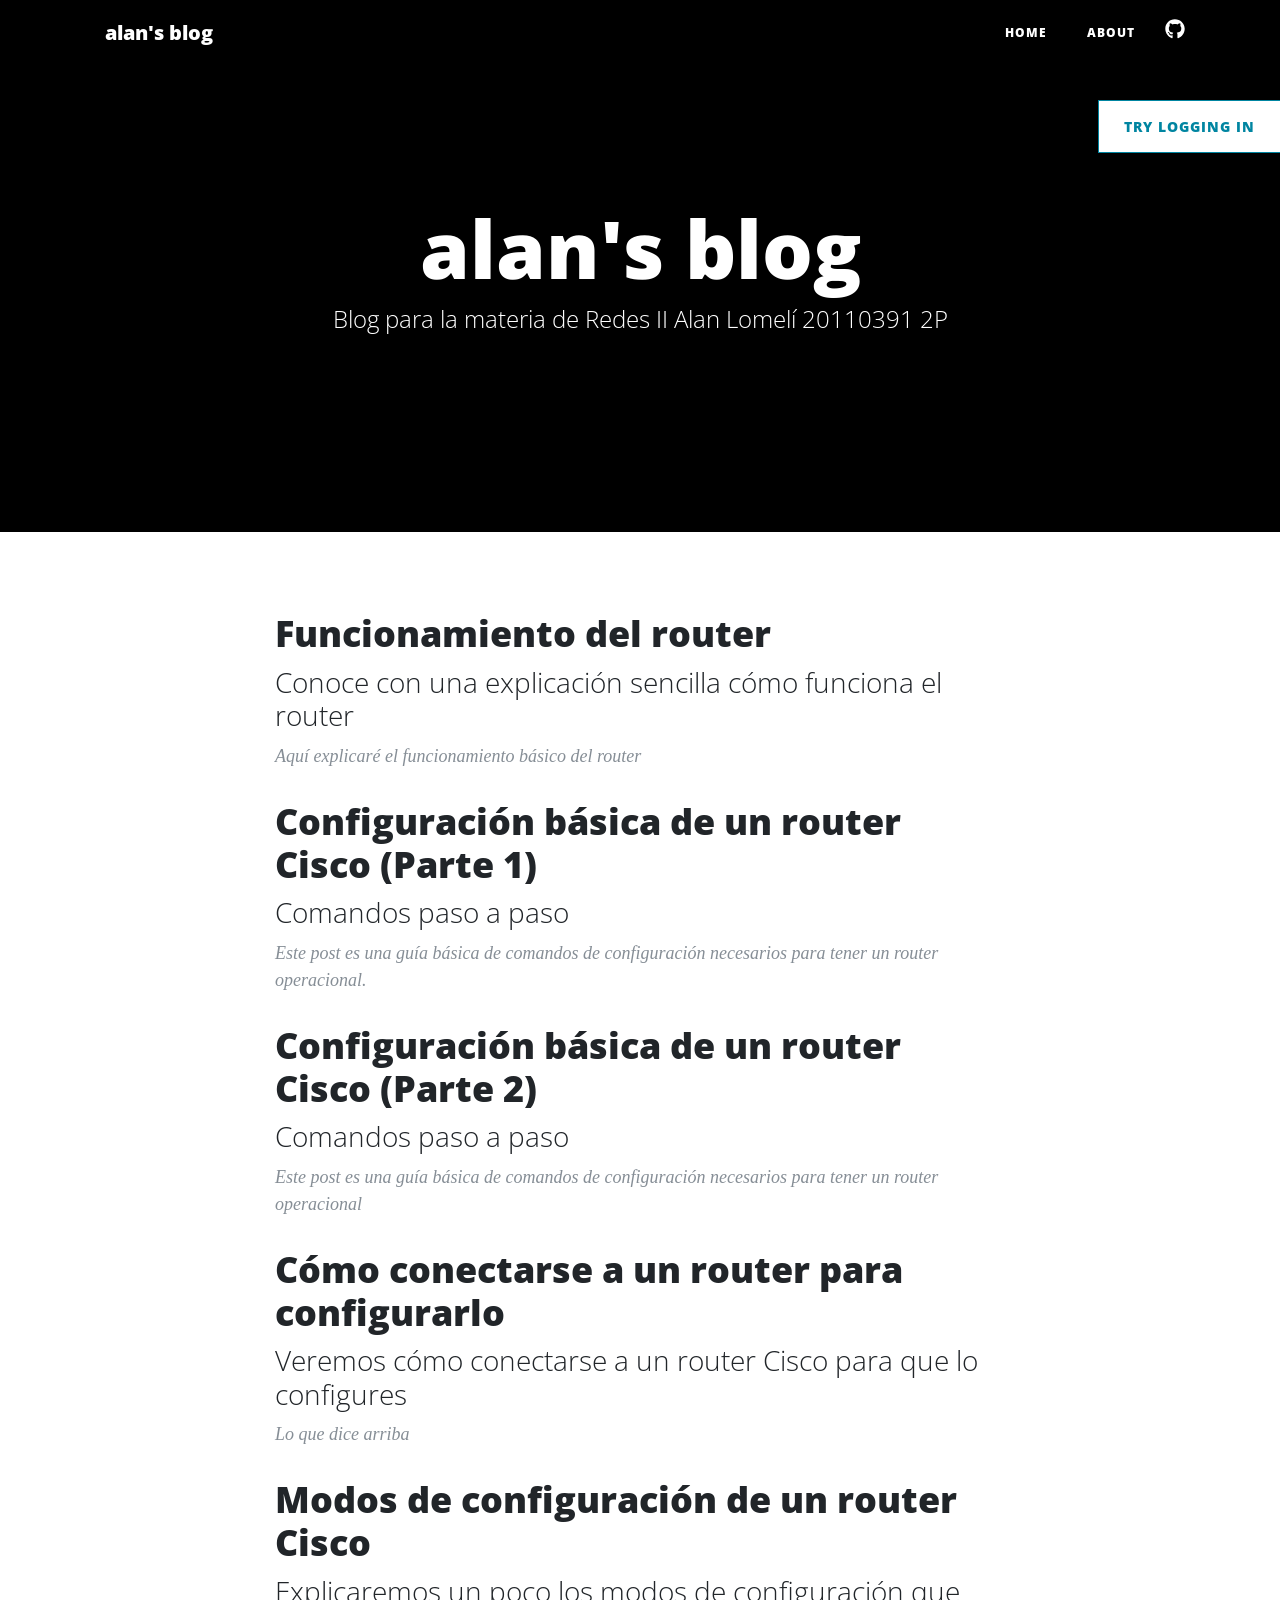
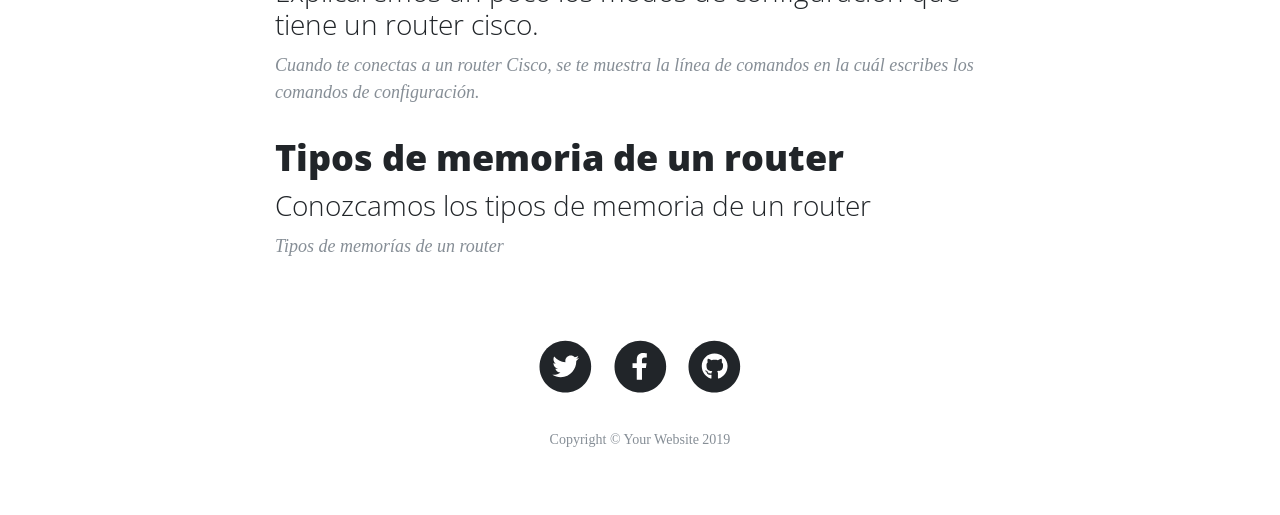
==== index.html @ 6bfce36f "uploaded files" ====
<!DOCTYPE html>
<html lang="en">
    <head>
        <meta charset="utf-8" />
        <title>SB Clean Blog</title>
        <base href="/" />
        <meta name="viewport" content="width=device-width, initial-scale=1" />
        <link rel="icon" type="image/x-icon" href="favicon.png" />
        <link href="https://fonts.googleapis.com/css?family=Open+Sans:300,400,700,800&display=swap" rel="stylesheet">
    <link rel="stylesheet" href="styles.334499074facb4882e6d.css"></head>
    <body>
        <app-root></app-root>
    <script src="runtime-es2015.295c29631c5d0a8e1239.js" type="module"></script><script src="runtime-es5.295c29631c5d0a8e1239.js" nomodule defer></script><script src="polyfills-es5.c906d6be732332911697.js" nomodule defer></script><script src="polyfills-es2015.4afa3cc035f2c07ab8ac.js" type="module"></script><script src="main-es2015.a687695ec4222322de82.js" type="module"></script><script src="main-es5.a687695ec4222322de82.js" nomodule defer></script></body>
</html>
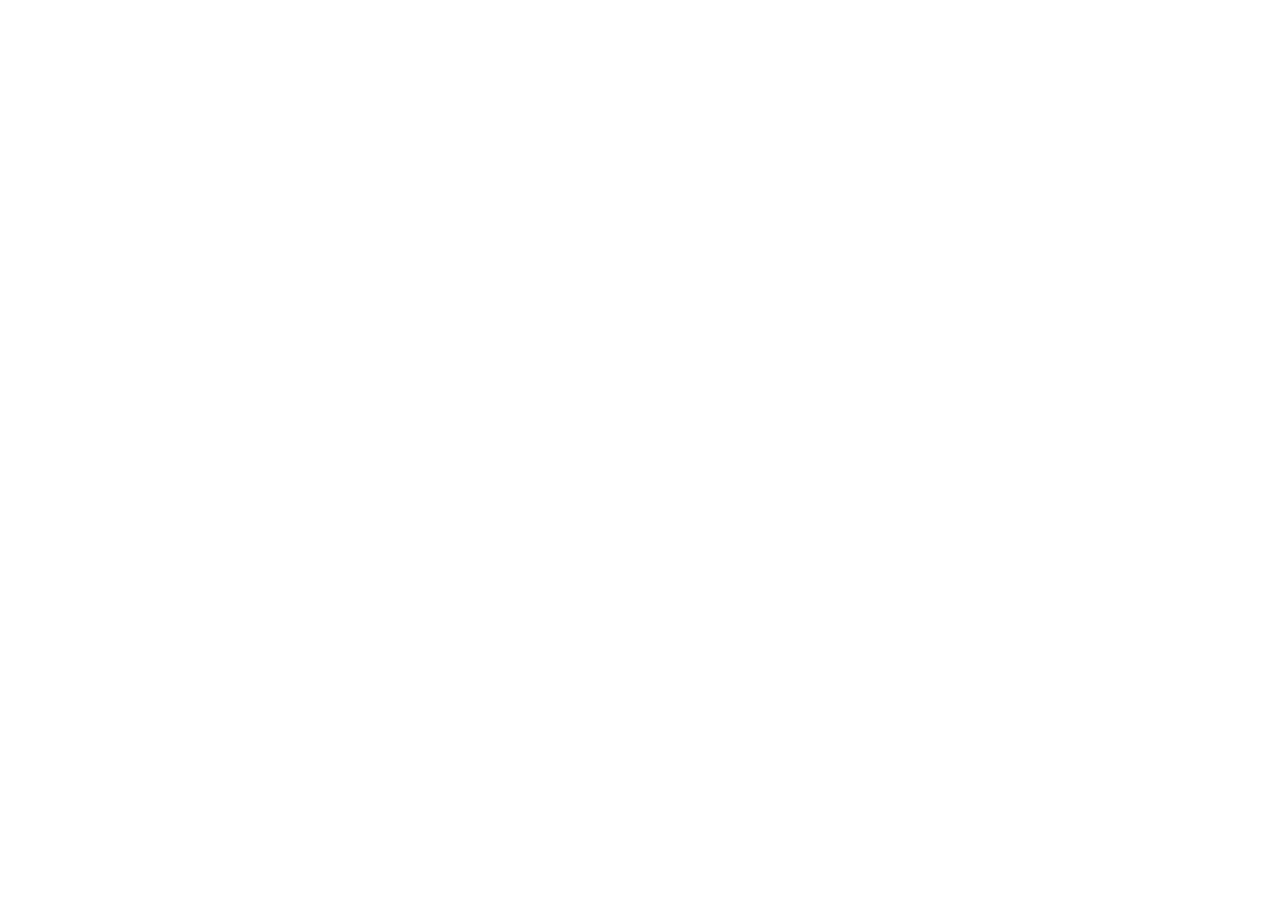
==== commit d6fe5188: "Add files via upload" ====
--- a/index.html
+++ b/index.html
@@ -3,7 +3,7 @@
     <head>
         <meta charset="utf-8" />
         <title>SB Clean Blog</title>
-        <base href="/" />
+        <base href="https://yisusalanpng.github.io/redes-blog/">
         <meta name="viewport" content="width=device-width, initial-scale=1" />
         <link rel="icon" type="image/x-icon" href="favicon.png" />
         <link href="https://fonts.googleapis.com/css?family=Open+Sans:300,400,700,800&display=swap" rel="stylesheet">
